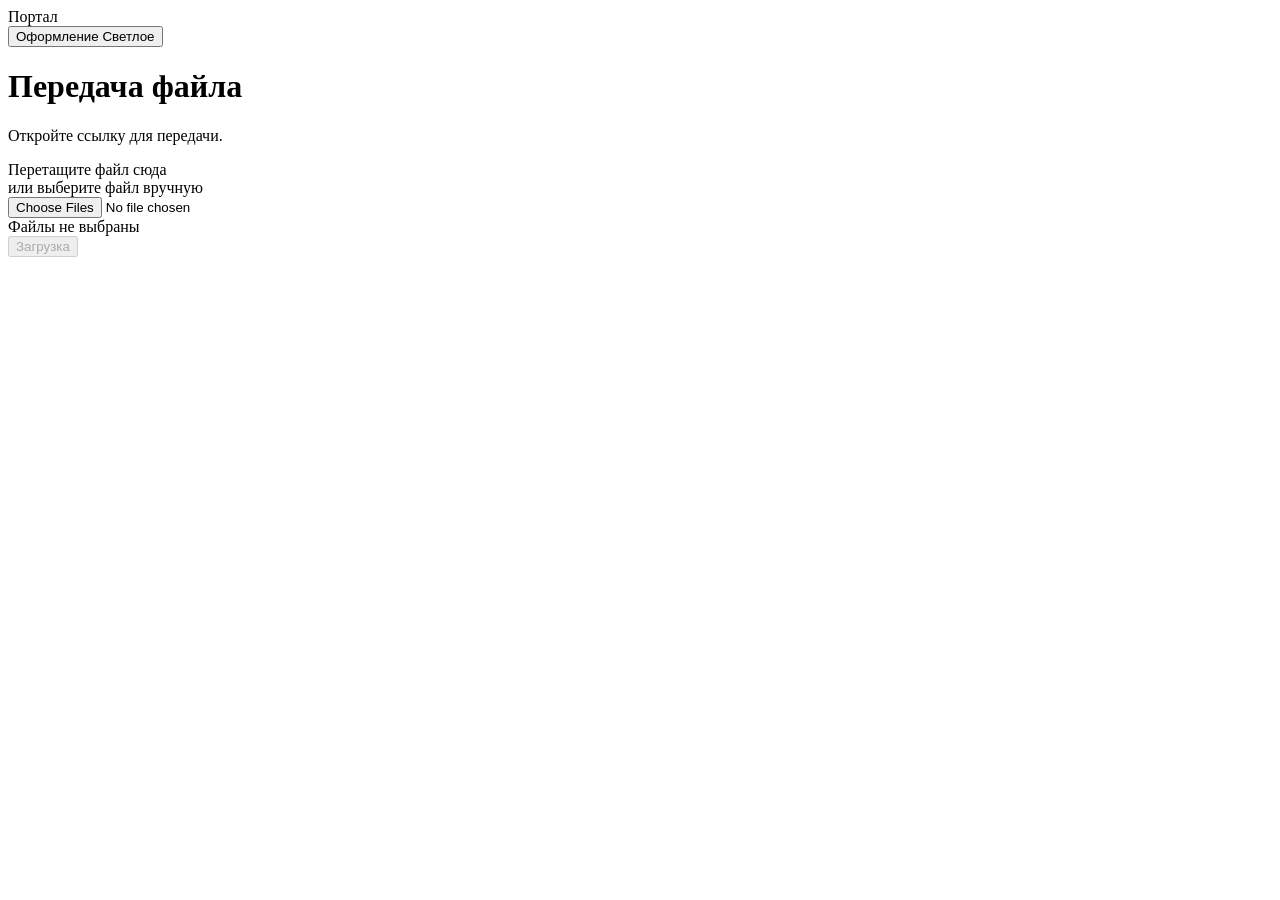
==== web/index.html @ 2f3fe826 "Clarify theme switcher UI" ====
<!doctype html>
<html lang="ru">
<head>
  <meta charset="utf-8" />
  <meta name="viewport" content="width=device-width, initial-scale=1" />
  <title>Портал — Загрузка</title>
  <link rel="stylesheet" href="/styles.css?v=20260326-4" />
</head>
<body>
  <main class="page">
    <header class="hero">
      <div class="hero-brand">Портал</div>
      <button id="themeToggle" class="theme-toggle" type="button" aria-label="Переключить оформление">
        <span class="theme-toggle-caption">Оформление</span>
        <span id="themeToggleValue" class="theme-toggle-value">Светлое</span>
      </button>
      <h1>Передача файла</h1>
      <p class="muted">Откройте ссылку для передачи.</p>
    </header>

    <section class="card">
      <div id="tokenBanner" class="banner hidden"></div>

      <div id="dropZone" class="dropzone">
        <div class="dropzone-inner">
          <div class="dropzone-title">Перетащите файл сюда</div>
          <div class="dropzone-sub">или выберите файл вручную</div>
          <input id="fileInput" type="file" multiple />
          <div id="fileCount" class="file-count">Файлы не выбраны</div>
        </div>
      </div>

      <div class="progress" id="progressWrap">
        <div class="progress-bar" id="progressBar"></div>
      </div>

      <div class="actions">
        <button id="uploadBtn" class="btn" disabled>Загрузка</button>
      </div>

      <div id="status" class="status"></div>
      <div id="fileList" class="file-list"></div>
    </section>
  </main>

  <script src="/theme.js?v=20260326-4"></script>
  <script src="/app.js"></script>
</body>
</html>
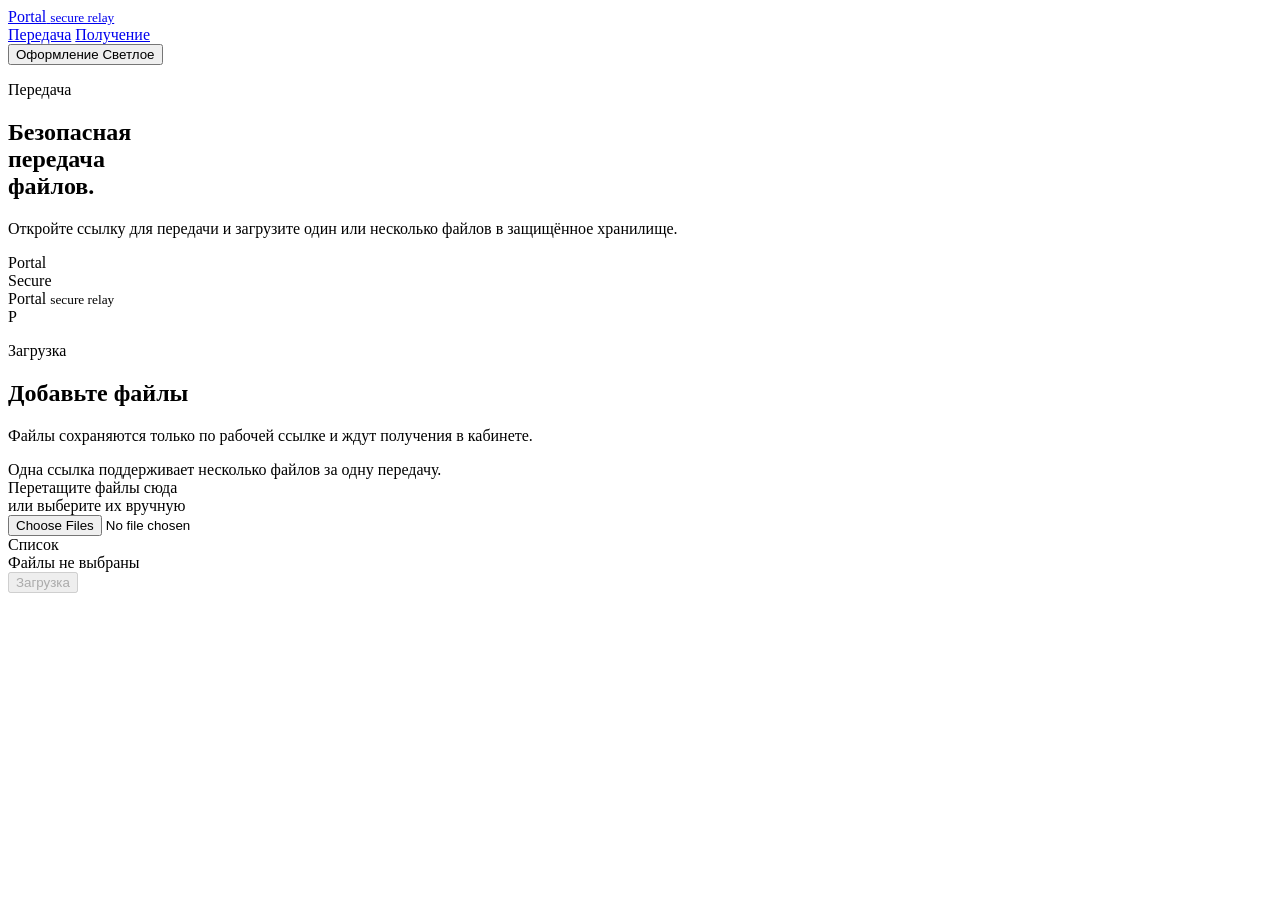
==== commit 1dd5175d: "Refresh portal UI to match brand site style" ====
--- a/web/index.html
+++ b/web/index.html
@@ -3,47 +3,96 @@
 <head>
   <meta charset="utf-8" />
   <meta name="viewport" content="width=device-width, initial-scale=1" />
-  <title>Портал — Загрузка</title>
-  <link rel="stylesheet" href="/styles.css?v=20260326-4" />
+  <title>Портал — Передача</title>
+  <link rel="stylesheet" href="/styles.css?v=20260615-1" />
 </head>
-<body>
-  <main class="page">
-    <header class="hero">
-      <div class="hero-brand">Портал</div>
-      <button id="themeToggle" class="theme-toggle" type="button" aria-label="Переключить оформление">
-        <span class="theme-toggle-caption">Оформление</span>
-        <span id="themeToggleValue" class="theme-toggle-value">Светлое</span>
-      </button>
-      <h1>Передача файла</h1>
-      <p class="muted">Откройте ссылку для передачи.</p>
+<body class="vault-upload-page">
+  <main class="vault-app">
+    <header class="site-header" aria-label="Навигация">
+      <a class="brand" href="/">
+        <span>Portal</span>
+        <small>secure relay</small>
+      </a>
+      <nav class="main-nav" aria-label="Разделы">
+        <a href="/" aria-current="page">Передача</a>
+        <a href="/portal">Получение</a>
+      </nav>
+      <div class="top-actions">
+        <button id="themeToggle" class="theme-toggle" type="button" aria-label="Переключить оформление">
+          <span class="theme-toggle-caption">Оформление</span>
+          <span id="themeToggleValue" class="theme-toggle-value">Светлое</span>
+        </button>
+      </div>
     </header>
 
-    <section class="card">
-      <div id="tokenBanner" class="banner hidden"></div>
+    <section class="hero upload-hero" aria-labelledby="upload-title">
+      <div class="hero-copy">
+        <p class="eyebrow">Передача</p>
+        <h1 id="upload-title">Безопасная<br />передача<br />файлов.</h1>
+        <p>Откройте ссылку для передачи и загрузите один или несколько файлов в защищённое хранилище.</p>
+      </div>
+      <div class="stationery" aria-hidden="true">
+        <div class="paper paper-back"></div>
+        <div class="paper paper-main">
+          <span class="emboss">Portal<br />Secure</span>
+          <span class="paper-line line-1"></span>
+          <span class="paper-line line-2"></span>
+          <span class="paper-line line-3"></span>
+        </div>
+        <div class="paper paper-card">
+          <span>Portal</span>
+          <small>secure relay</small>
+        </div>
+        <div class="paper paper-tall"></div>
+        <div class="brand-seal hero-seal"><span>P</span></div>
+      </div>
+    </section>
 
-      <div id="dropZone" class="dropzone">
-        <div class="dropzone-inner">
-          <div class="dropzone-title">Перетащите файл сюда</div>
-          <div class="dropzone-sub">или выберите файл вручную</div>
-          <input id="fileInput" type="file" multiple />
-          <div id="fileCount" class="file-count">Файлы не выбраны</div>
+    <section class="section section-wide workspace-section">
+      <article class="vault-panel upload-panel">
+        <div class="panel-head">
+          <div>
+            <p class="eyebrow">Загрузка</p>
+            <h2>Добавьте файлы</h2>
+            <p class="muted">Файлы сохраняются только по рабочей ссылке и ждут получения в кабинете.</p>
+          </div>
+          <div class="panel-note">Одна ссылка поддерживает несколько файлов за одну передачу.</div>
         </div>
-      </div>
 
-      <div class="progress" id="progressWrap">
-        <div class="progress-bar" id="progressBar"></div>
-      </div>
+        <div id="tokenBanner" class="banner hidden"></div>
 
-      <div class="actions">
-        <button id="uploadBtn" class="btn" disabled>Загрузка</button>
-      </div>
+        <div class="upload-grid">
+          <div id="dropZone" class="dropzone">
+            <div class="dropzone-inner">
+              <div class="dropzone-title">Перетащите файлы сюда</div>
+              <div class="dropzone-sub">или выберите их вручную</div>
+              <input id="fileInput" type="file" multiple />
+            </div>
+          </div>
 
-      <div id="status" class="status"></div>
-      <div id="fileList" class="file-list"></div>
+          <aside class="upload-sidebar">
+            <div class="upload-rail">
+              <div class="section-label-small">Список</div>
+              <div id="fileCount" class="file-count">Файлы не выбраны</div>
+              <div id="fileList" class="file-list"></div>
+            </div>
+          </aside>
+        </div>
+
+        <div class="progress hidden" id="progressWrap">
+          <div class="progress-bar" id="progressBar"></div>
+        </div>
+
+        <div class="actions">
+          <button id="uploadBtn" class="btn" disabled>Загрузка</button>
+        </div>
+
+        <div id="status" class="status"></div>
+      </article>
     </section>
   </main>
 
-  <script src="/theme.js?v=20260326-4"></script>
-  <script src="/app.js"></script>
+  <script src="/theme.js?v=20260326-5"></script>
+  <script src="/app.js?v=20260326-1"></script>
 </body>
 </html>
